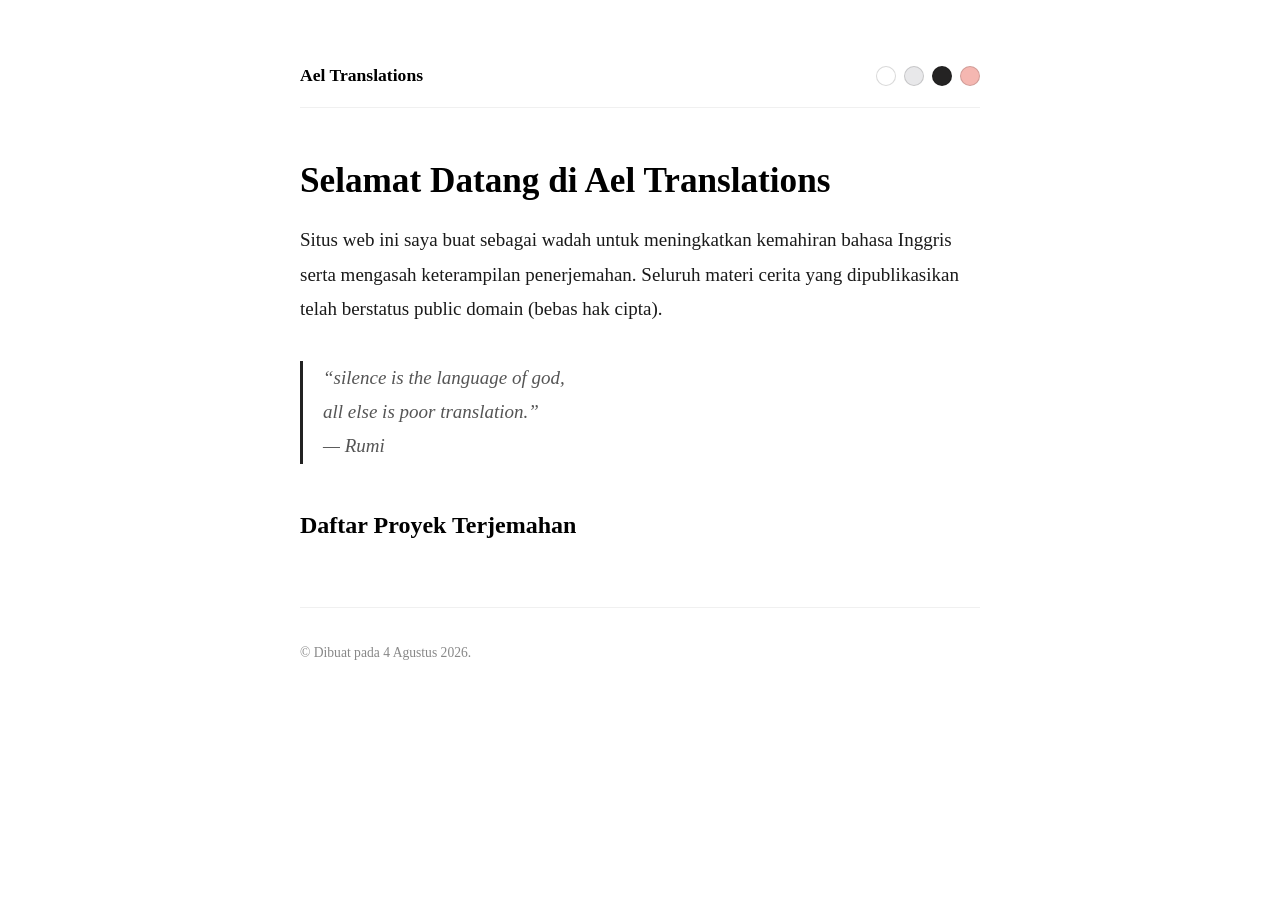
==== index.html @ 56e56084 "Upload pertama blog Ael" ====
<!DOCTYPE html>
<html lang="id">
<head>
  <meta charset="UTF-8">
  <meta name="viewport" content="width=device-width, initial-scale=1.0">
  <title>Ael Translations</title>
  
  <link rel="stylesheet" href="style.css">
  
  <script src="https://identity.netlify.com/v1/netlify-identity-widget.js"></script>
</head>
<body>

  <header>
    <a href="/" class="logo">Ael Translations</a>
    <div class="theme-switch">
        <button onclick="setTheme('light')" class="btn-light" title="Light"></button>
        <button onclick="setTheme('gray')" class="btn-gray" title="Abu-Abu"></button>
        <button onclick="setTheme('dark')" class="btn-dark" title="Dark"></button>
        <button onclick="setTheme('pink')" class="btn-pink" title="Pink"></button>
      </div>
  </header>

  <main>
    <article>
      <h1>Selamat Datang di Ael Translations</h1>

      <p>
        Situs web ini saya buat sebagai wadah untuk meningkatkan kemahiran bahasa Inggris serta mengasah keterampilan penerjemahan. Seluruh materi cerita yang dipublikasikan telah berstatus public domain (bebas hak cipta). 
      </p>

      <blockquote>
        “silence is the language of god, <br>
        all else is poor translation.” <br>
        — Rumi
      </blockquote>

      <h2><strong>Daftar Proyek Terjemahan</strong></h2>

    </article>
  </main>

  <footer>
    <p>© Dibuat pada 4 Agustus 2026.</p>
  </footer>

  <script>
    function setTheme(themeName) {
      document.body.className = themeName;
    }
  </script>

</body>
</html>
---- style.css ----
body, body.light {
    --bg-color: #ffffff;
    --text-color: #1a1a1a;       
    --title-color: #000000;
    --border-color: #f0f0f0;
    --quote-border: #222222;
    --quote-text: #555555;
    --footer-text: #888888;
  }
  
  
  body.gray {
    --bg-color: #e8e8ea;       
    --text-color: #1a1a1a;
    --title-color: #000000;
    --border-color: #d0d0d4;     
    --quote-border: #242323;
    --quote-text: #333333;
    --footer-text: #555555;
  }
  
  
  body.dark {
    --bg-color: #242323;     
    --text-color: #d1cece;
    --title-color: #ffffff;
    --border-color: #3d3b3b;     
    --quote-border: #ffffff;
    --quote-text: #c5c3c3;
    --footer-text: #888888;
  }
  
  
  body.pink {
    --bg-color: #fcebeb;       
    --text-color: #2b1a1d;     
    --title-color: #1a0a0c;    
    --border-color: #f3cfcf;    
    --quote-border: #804a52;   
    --quote-text: #593339;     
    --footer-text: #8c6067;
  }
  body {
    max-width: 680px;
    margin: 60px auto;
    padding: 0 20px;
    font-family: -apple-system, BlinkMacSystemFont, "Segoe UI", Roboto, Georgia, serif;
    
    
    background-color: var(--bg-color);
    color: var(--text-color);
    
    line-height: 1.8;
    font-size: 19px;
    
    transition: background-color 0.3s ease, color 0.3s ease;
  }
  
  
  header {
    display: flex;
    justify-content: space-between;
    align-items: center;
    margin-bottom: 50px;
    padding-bottom: 15px;
    border-bottom: 1px solid var(--border-color);
  }
  
  .logo {
    font-weight: 700;
    text-decoration: none;
    color: var(--title-color);
    font-size: 1.1rem;
  }
  
  
  .theme-switch {
    display: flex;
    gap: 8px;
  }
  
  .theme-switch button {
    width: 20px;
    height: 20px;
    border-radius: 50%;
    border: 1px solid rgba(0, 0, 0, 0.15);
    cursor: pointer;
    transition: transform 0.2s ease;
  }
  
  .theme-switch button:hover {
    transform: scale(1.2); 
  }
  
.btn-light { background-color: #ffffff; }
.btn-gray  { background-color: #e8e8ea; }
.btn-dark  { background-color: #242323; }
.btn-pink  { background-color: #f5b7b1; }

h1, h2 {
    color: var(--title-color);
  }
  
  h1 {
    font-size: 2.2rem;
    line-height: 1.3;
    margin-bottom: 20px;
  }
  
  h2 {
    font-size: 1.5rem;
    margin-top: 40px;
    margin-bottom: 15px;
  }
  
  
  blockquote {
    margin: 35px 0;
    padding-left: 20px;
    border-left: 3px solid var(--quote-border);
    font-style: italic;
    color: var(--quote-text);
  }
  
  
  footer {
    margin-top: 60px;
    padding-top: 20px;
    border-top: 1px solid var(--border-color);
    font-size: 0.85rem;
    color: var(--footer-text);
  }
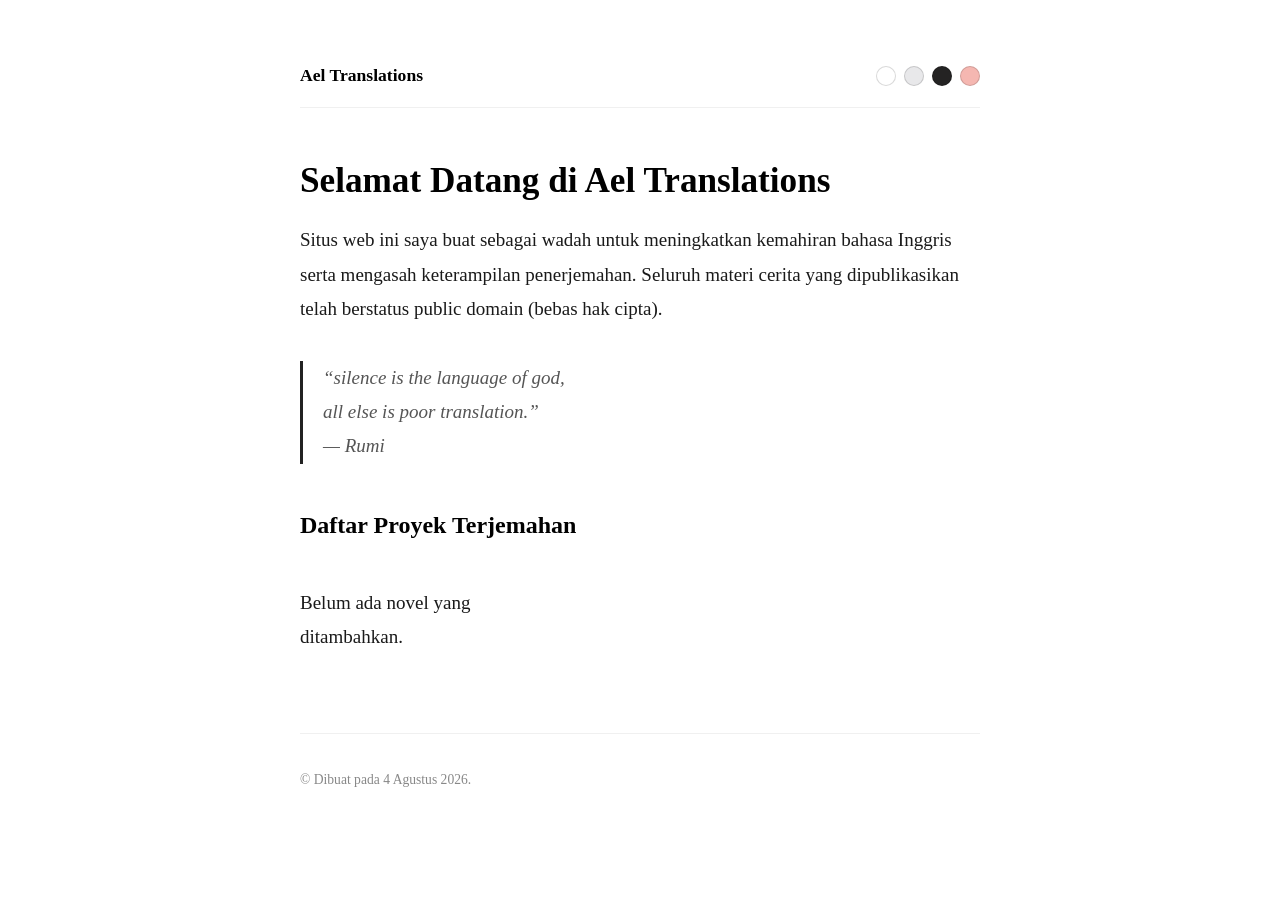
==== commit 06156b8c: "Nambahin daftar isi novel" ====
--- a/index.html
+++ b/index.html
@@ -6,8 +6,49 @@
   <title>Ael Translations</title>
   
   <link rel="stylesheet" href="style.css">
-  
   <script src="https://identity.netlify.com/v1/netlify-identity-widget.js"></script>
+
+  <style>
+    /* Styling Grid Cover Novel */
+    .novel-grid {
+      display: grid;
+      grid-template-columns: repeat(auto-fill, minmax(180px, 1fr));
+      gap: 20px;
+      margin-top: 20px;
+    }
+    .novel-card {
+      background: rgba(255, 255, 255, 0.05);
+      border: 1px solid rgba(255, 255, 255, 0.1);
+      border-radius: 10px;
+      overflow: hidden;
+      text-decoration: none;
+      color: inherit;
+      transition: transform 0.2s;
+      display: flex;
+      flex-direction: column;
+    }
+    .novel-card:hover {
+      transform: translateY(-5px);
+    }
+    .novel-cover {
+      width: 100%;
+      height: 250px;
+      object-fit: cover;
+      background: #222;
+    }
+    .novel-info {
+      padding: 12px;
+    }
+    .novel-title {
+      font-size: 1rem;
+      margin: 0 0 6px 0;
+      font-weight: bold;
+    }
+    .novel-author {
+      font-size: 0.8rem;
+      opacity: 0.7;
+    }
+  </style>
 </head>
 <body>
 
@@ -18,7 +59,7 @@
         <button onclick="setTheme('gray')" class="btn-gray" title="Abu-Abu"></button>
         <button onclick="setTheme('dark')" class="btn-dark" title="Dark"></button>
         <button onclick="setTheme('pink')" class="btn-pink" title="Pink"></button>
-      </div>
+    </div>
   </header>
 
   <main>
@@ -37,6 +78,11 @@
 
       <h2><strong>Daftar Proyek Terjemahan</strong></h2>
 
+      
+      <div id="novel-grid" class="novel-grid">
+        <p>Memuat daftar novel...</p>
+      </div>
+
     </article>
   </main>
 
@@ -48,7 +94,41 @@
     function setTheme(themeName) {
       document.body.className = themeName;
     }
+
+    
+    async function loadNovels() {
+      const grid = document.getElementById('novel-grid');
+      try {
+        const response = await fetch('https://api.github.com/repos/Ael-f/Ael-Translations/contents/content/novels');
+        if (!response.ok) throw new Error('Belum ada novel.');
+        
+        const files = await response.json();
+        grid.innerHTML = ''; 
+
+        files.forEach(file => {
+          let cleanTitle = file.name.replace('.md', '').replace(/-/g, ' ');
+          
+        
+          const card = document.createElement('a');
+          card.className = 'novel-card';
+          
+          card.href = `/content/novels/${file.name}`;
+          
+          card.innerHTML = `
+            <div class="novel-info">
+              <h3 class="novel-title" style="text-transform: capitalize;">${cleanTitle}</h3>
+              <span class="novel-author">Klik untuk lihat TOC</span>
+            </div>
+          `;
+          grid.appendChild(card);
+        });
+      } catch (err) {
+        grid.innerHTML = '<p>Belum ada novel yang ditambahkan.</p>';
+      }
+    }
+
+    loadNovels();
   </script>
 
 </body>
-</html>    +</html>
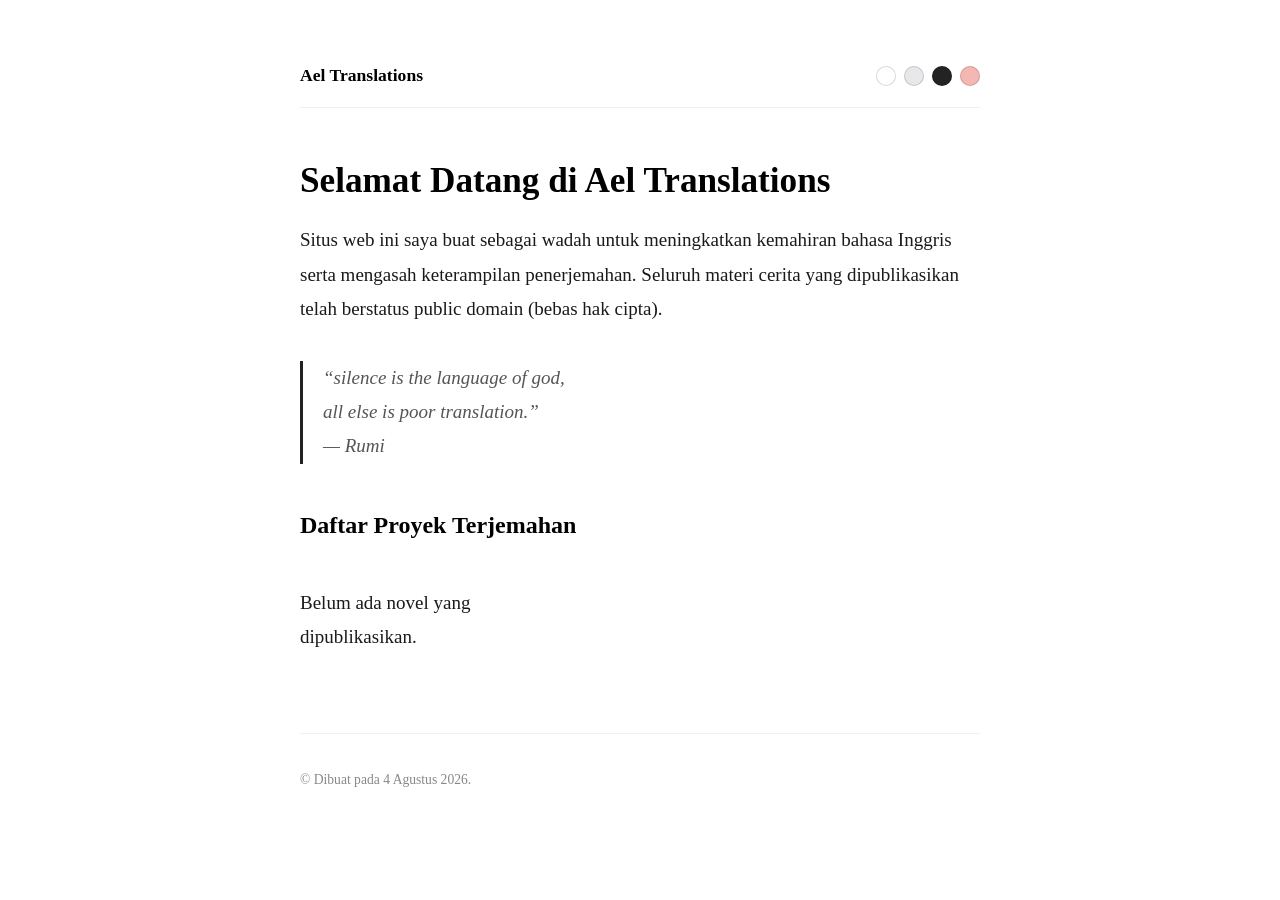
==== commit 19113aa2: "masih tentang daftar isi novel" ====
--- a/index.html
+++ b/index.html
@@ -9,10 +9,9 @@
   <script src="https://identity.netlify.com/v1/netlify-identity-widget.js"></script>
 
   <style>
-    /* Styling Grid Cover Novel */
     .novel-grid {
       display: grid;
-      grid-template-columns: repeat(auto-fill, minmax(180px, 1fr));
+      grid-template-columns: repeat(auto-fill, minmax(200px, 1fr));
       gap: 20px;
       margin-top: 20px;
     }
@@ -20,32 +19,25 @@
       background: rgba(255, 255, 255, 0.05);
       border: 1px solid rgba(255, 255, 255, 0.1);
       border-radius: 10px;
-      overflow: hidden;
+      padding: 16px;
       text-decoration: none;
       color: inherit;
-      transition: transform 0.2s;
+      transition: transform 0.2s, background 0.2s;
       display: flex;
       flex-direction: column;
     }
     .novel-card:hover {
       transform: translateY(-5px);
-    }
-    .novel-cover {
-      width: 100%;
-      height: 250px;
-      object-fit: cover;
-      background: #222;
-    }
-    .novel-info {
-      padding: 12px;
+      background: rgba(255, 255, 255, 0.1);
     }
     .novel-title {
-      font-size: 1rem;
-      margin: 0 0 6px 0;
+      font-size: 1.1rem;
+      margin: 0 0 8px 0;
       font-weight: bold;
+      text-transform: capitalize;
     }
-    .novel-author {
-      font-size: 0.8rem;
+    .novel-status {
+      font-size: 0.85rem;
       opacity: 0.7;
     }
   </style>
@@ -78,7 +70,7 @@
 
       <h2><strong>Daftar Proyek Terjemahan</strong></h2>
 
-      
+      <!-- Tempat novel dari admin akan muncul otomatis -->
       <div id="novel-grid" class="novel-grid">
         <p>Memuat daftar novel...</p>
       </div>
@@ -95,35 +87,47 @@
       document.body.className = themeName;
     }
 
-    
+    // Skrip otomatis untuk menarik data novel dari folder GitHub
     async function loadNovels() {
       const grid = document.getElementById('novel-grid');
+      const username = 'Ael-f';
+      const repo = 'Ael-Translations';
+
       try {
-        const response = await fetch('https://api.github.com/repos/Ael-f/Ael-Translations/contents/content/novels');
-        if (!response.ok) throw new Error('Belum ada novel.');
+        // Ambil daftar file dari folder content/novels
+        const response = await fetch(`https://api.github.com/repos/${username}/${repo}/contents/content/novels`);
         
+        if (!response.ok) {
+          throw new Error('Folder novel belum ditemukan.');
+        }
+
         const files = await response.json();
-        grid.innerHTML = ''; 
+        const markdownFiles = files.filter(f => f.name.endsWith('.md'));
 
-        files.forEach(file => {
+        if (markdownFiles.length === 0) {
+          grid.innerHTML = '<p>Belum ada novel yang ditambahkan dari Admin.</p>';
+          return;
+        }
+
+        grid.innerHTML = ''; // Hapus tulisan loading
+
+        markdownFiles.forEach(file => {
           let cleanTitle = file.name.replace('.md', '').replace(/-/g, ' ');
-          
-        
+
           const card = document.createElement('a');
           card.className = 'novel-card';
-          
-          card.href = `/content/novels/${file.name}`;
-          
+          // Mengarah ke file novel
+          card.href = `/content/novels/${file.name.replace('.md', '')}`;
+
           card.innerHTML = `
-            <div class="novel-info">
-              <h3 class="novel-title" style="text-transform: capitalize;">${cleanTitle}</h3>
-              <span class="novel-author">Klik untuk lihat TOC</span>
-            </div>
+            <h3 class="novel-title">${cleanTitle}</h3>
+            <span class="novel-status">Lihat Daftar Bab &rarr;</span>
           `;
           grid.appendChild(card);
         });
+
       } catch (err) {
-        grid.innerHTML = '<p>Belum ada novel yang ditambahkan.</p>';
+        grid.innerHTML = '<p>Belum ada novel yang dipublikasikan.</p>';
       }
     }
 
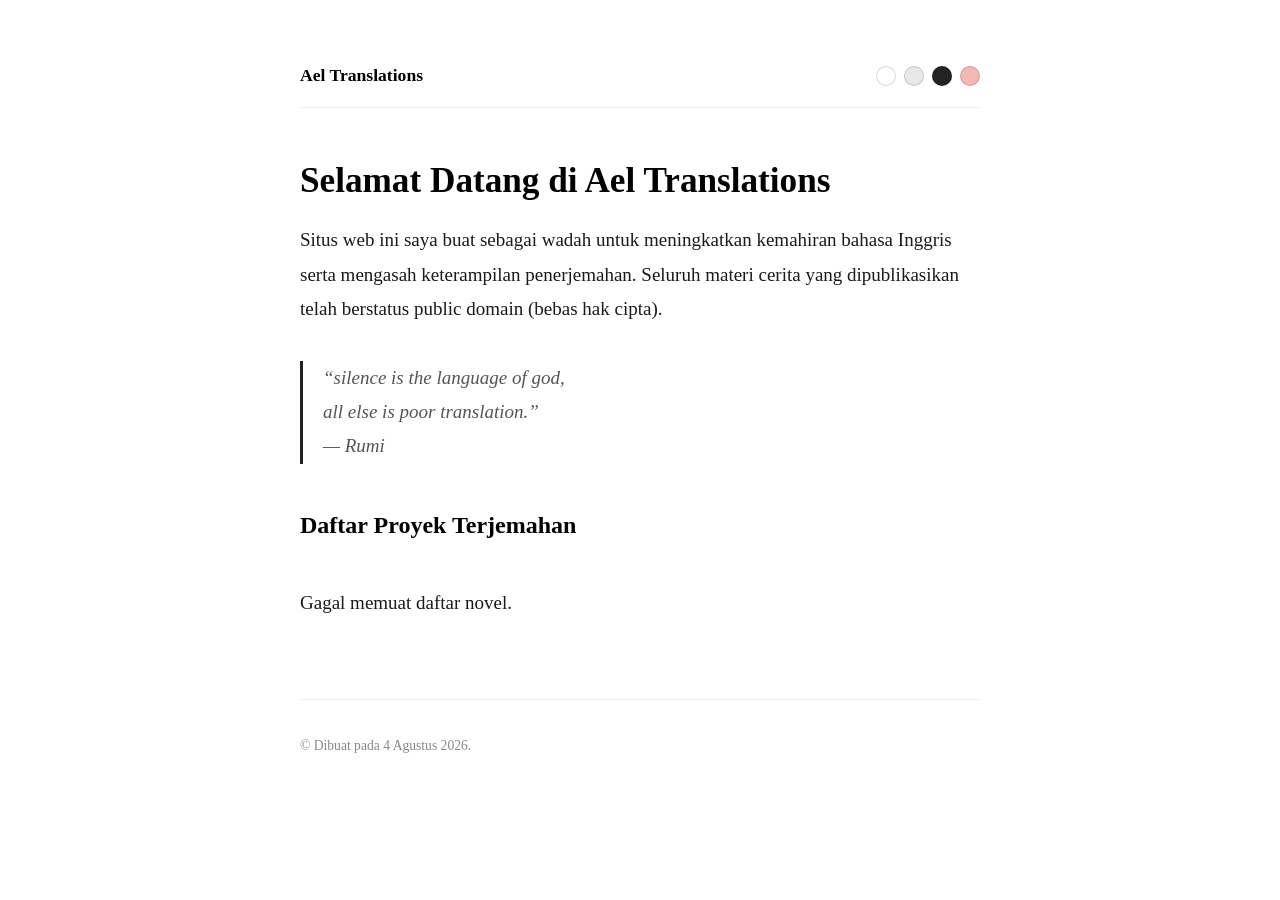
==== commit c7ada082: "Please berhasil" ====
--- a/index.html
+++ b/index.html
@@ -11,7 +11,7 @@
   <style>
     .novel-grid {
       display: grid;
-      grid-template-columns: repeat(auto-fill, minmax(200px, 1fr));
+      grid-template-columns: repeat(auto-fill, minmax(180px, 1fr));
       gap: 20px;
       margin-top: 20px;
     }
@@ -19,7 +19,7 @@
       background: rgba(255, 255, 255, 0.05);
       border: 1px solid rgba(255, 255, 255, 0.1);
       border-radius: 10px;
-      padding: 16px;
+      overflow: hidden;
       text-decoration: none;
       color: inherit;
       transition: transform 0.2s, background 0.2s;
@@ -30,14 +30,22 @@
       transform: translateY(-5px);
       background: rgba(255, 255, 255, 0.1);
     }
+    .novel-cover {
+      width: 100%;
+      height: 250px;
+      object-fit: cover;
+      background-color: #222;
+    }
+    .novel-info {
+      padding: 12px;
+    }
     .novel-title {
-      font-size: 1.1rem;
-      margin: 0 0 8px 0;
+      font-size: 1rem;
+      margin: 0 0 6px 0;
       font-weight: bold;
-      text-transform: capitalize;
     }
     .novel-status {
-      font-size: 0.85rem;
+      font-size: 0.8rem;
       opacity: 0.7;
     }
   </style>
@@ -70,7 +78,7 @@
 
       <h2><strong>Daftar Proyek Terjemahan</strong></h2>
 
-      <!-- Tempat novel dari admin akan muncul otomatis -->
+      <!-- WADAH CARD NOVEL -->
       <div id="novel-grid" class="novel-grid">
         <p>Memuat daftar novel...</p>
       </div>
@@ -87,47 +95,56 @@
       document.body.className = themeName;
     }
 
-    // Skrip otomatis untuk menarik data novel dari folder GitHub
     async function loadNovels() {
       const grid = document.getElementById('novel-grid');
       const username = 'Ael-f';
       const repo = 'Ael-Translations';
 
       try {
-        // Ambil daftar file dari folder content/novels
-        const response = await fetch(`https://api.github.com/repos/${username}/${repo}/contents/content/novels`);
-        
-        if (!response.ok) {
-          throw new Error('Folder novel belum ditemukan.');
-        }
+        const response = await fetch(`https://api.github.com/repos/${username}/${repo}/contents/content/novel`);
+        if (!response.ok) throw new Error('Folder tidak ditemukan');
 
         const files = await response.json();
         const markdownFiles = files.filter(f => f.name.endsWith('.md'));
 
         if (markdownFiles.length === 0) {
-          grid.innerHTML = '<p>Belum ada novel yang ditambahkan dari Admin.</p>';
+          grid.innerHTML = '<p>Belum ada novel yang dipublikasikan.</p>';
           return;
         }
 
-        grid.innerHTML = ''; // Hapus tulisan loading
+        grid.innerHTML = '';
 
-        markdownFiles.forEach(file => {
-          let cleanTitle = file.name.replace('.md', '').replace(/-/g, ' ');
+        for (const file of markdownFiles) {
+          // Ambil isi file untuk membaca link cover & judul dari frontmatter
+          const contentRes = await fetch(file.download_url);
+          const rawText = await contentRes.text();
+
+          // Regex sederhana ekstraksi data frontmatter YAML
+          const titleMatch = rawText.match(/title:\s*["']?(.*?)["']?\n/);
+          const coverMatch = rawText.match(/cover:\s*["']?(.*?)["']?\n/);
+
+          const title = titleMatch ? titleMatch[1] : file.name.replace('.md', '').replace(/-/g, ' ');
+          const cover = coverMatch ? coverMatch[1] : '';
+
+          const slug = file.name.replace('.md', '');
 
           const card = document.createElement('a');
           card.className = 'novel-card';
-          // Mengarah ke file novel
-          card.href = `/content/novels/${file.name.replace('.md', '')}`;
+          // Link mengarah ke halaman TOC novel
+          card.href = `/novel.html?id=${slug}`;
 
           card.innerHTML = `
-            <h3 class="novel-title">${cleanTitle}</h3>
-            <span class="novel-status">Lihat Daftar Bab &rarr;</span>
+            ${cover ? `<img src="${cover}" alt="${title}" class="novel-cover">` : '<div class="novel-cover"></div>'}
+            <div class="novel-info">
+              <h3 class="novel-title">${title}</h3>
+              <span class="novel-status">Lihat Daftar Bab &rarr;</span>
+            </div>
           `;
           grid.appendChild(card);
-        });
+        }
 
       } catch (err) {
-        grid.innerHTML = '<p>Belum ada novel yang dipublikasikan.</p>';
+        grid.innerHTML = '<p>Gagal memuat daftar novel.</p>';
       }
     }
 
